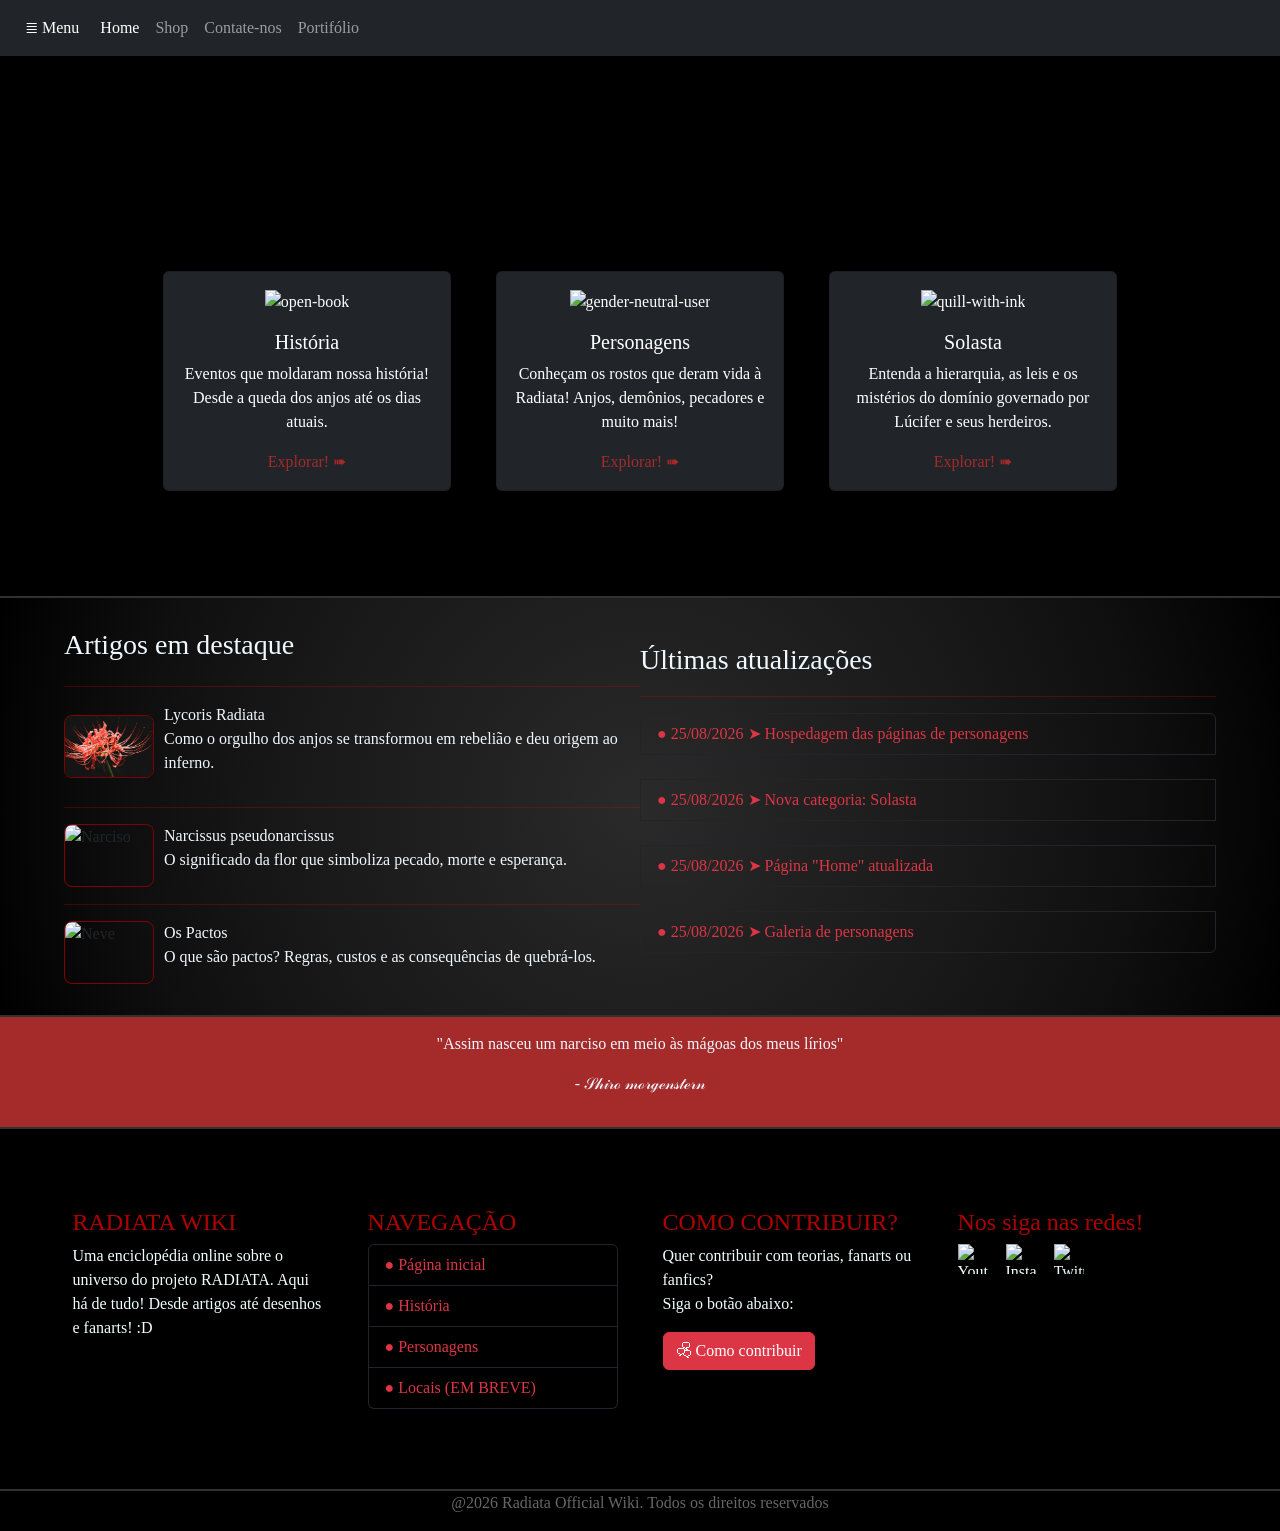
==== código/index.html @ fb60c5d4 "Add files via upload" ====
<!doctype html>
<html lang="pt-br">

<head>

    <meta charset="utf-8">

    <meta name="viewport" content="width=device-width, initial-scale=1">

    <title>Radiata Wiki</title>

    <link href="https://cdn.jsdelivr.net/npm/bootstrap@5.3.8/dist/css/bootstrap.min.css" rel="stylesheet"
        integrity="sha384-sRIl4kxILFvY47J16cr9ZwB07vP4J8+LH7qKQnuqkuIAvNWLzeN8tE5YBujZqJLB" crossorigin="anonymous">

    <!-- Ícone -->
    <link rel="icon" type="image/x-icon" href="../imagens/aranha.png">


    <style>

        * {
            margin: 0;
            padding: 0;
        }

        body{
            font-family: 'Cinzel', serif;
            background-color: black;
        }

        img{
            height: 30px;
            width: 30px;
        }

        a{
            color: brown;
        }

        header{
            background-color: black;
        }

        .sidebar{
            width: 280px;
        }

        .sidebar-titulo{
            color: rgb(187, 1, 1);
            margin-top: 10px;
        }
        .inicio{
            min-height: 60vh;

            background-image: url("../imagens/Design sem nome.png");
            background-repeat: no-repeat;
            background-size: cover;

            display: flex;
            flex-wrap: wrap;

            gap: 5vh;

            align-items: center;
            justify-content: center;

            padding: 30px;
        }

        .carde{
            border-radius: 15px;
        }

        .card-inicio{
            width: 18rem;
            margin-bottom: 1%;
            margin-top: 10%;
        }
        .conteudo-secundario{
            min-height: 45vh;

            background-image:
                radial-gradient(circle,
                    #2a2a2a,
                    #212121,
                    #191919,
                    #0f0f0f,
                    #000000);

            display: flex;

            padding: 30px 5%;
        }

        .artigos{
            width: 50%;
            display: flex;
            flex-direction: column;
        }

        .atualizacoes{
            width: 50%;
        }

        .imagem{
            height: 7vh;
            width: 10vh;

            border: 1px solid rgb(129, 0, 0);
            border-radius: 8px;

            object-fit: cover;
        }

        .artigo{
            display: flex;
            align-items: center;
        }

        .texto-artigo{
            margin-left: 10px;
            color: aliceblue;
        }

        .frase{
            min-height: 10vh;
            width: 100%;
            background-color: brown;
            background-image:
                url("../imagens/Assim nasceu um narciso em meio as mágoas dos meus lírios.png");

            background-repeat: no-repeat;
            background-size: cover;
            display: flex;
            align-items: center;
            justify-content: center;
            color: aliceblue;
            flex-direction: column;
            text-align: center;
            padding: 15px;
        }

        .navegacao{
            min-height: 40vh;
            width: 100%;
            background-image: url("../imagens/background02.png");
            background-size: cover;
            display: flex;
            align-items: center;
            justify-content: center;
            padding: 40px 5%;
        }

        .navegacao-conteudo{
            display: flex;
            gap: 5vh;
            width: 100%;
            justify-content: center;
        }

        .navegacao-bloco{
            width: 250px;
            color: azure;
        }

        .titulo-vermelho{
            color: rgb(175, 0, 0);
        }

        .redes {
            display: flex;
            gap: 2vh;
        }


   

        .linha{
            background-color: rgb(49, 49, 49);
            width: 100%;
            height: 2px;
        }


    
        footer{
            min-height: 4vh;
            width: 100%;

            background-color: #000000;

            display: flex;

            justify-content: center;
            align-items: center;
        }

        footer p{
            color: rgb(102, 102, 102);
            text-align: center;
        }


        /*RESPONSIVIDADE*/

        @media (max-width: 768px) {

            .inicio {
                flex-direction: column;
                min-height: auto;
                padding: 40px 20px;
                gap: 20px;
            }

            .card-inicio {
                width: 100%;
                max-width: 18rem;
                margin-bottom: 0;
            }

            .conteudo-secundario {
                display: block;
                min-height: auto;
                padding: 30px 20px;}

            .artigos {
                width: 100%;
            }

            .atualizacoes {
                width: 100%;

                margin-top: 40px;
            }

            .artigo {
                width: 100%;
            }

            .imagem {
                width: 70px;
                height: 60px;

                flex-shrink: 0;
            }


            .frase {
                min-height: 15vh;

                padding: 20px;
            }

            .frase p {
                font-size: 14px}


            .navegacao {
                min-height: auto;
                padding: 40px 20px;
            }

            .navegacao-conteudo {
                flex-direction: column;
                gap: 30px;
                align-items: center;
            }

            .navegacao-bloco {
                width: 100%;
                max-width: 350px;
            }


            .redes {
                justify-content: flex-start;
            }

        }


        @media (max-width: 480px) {

            .card-inicio {
                max-width: 100%;
            }

            .texto-artigo {
                font-size: 14px;
            }

            .atualizacoes li {
                font-size: 14px;
            }

            .frase p {
                font-size: 13px;
            }

        }
    </style>

</head>


<body>


    <header>
        <nav class="navbar-expand-lg navbar navbar-dark bg-dark">
            <div class="container-fluid">
                <!-- Botão da sidebar -->

                <button class="btn btn-primary btn-dark" type="button" data-bs-toggle="offcanvas"
                    data-bs-target="#sidebar">
                    ≣ Menu
                </button>
                <button class="navbar-toggler" type="button" data-bs-toggle="collapse"
                    data-bs-target="#navbarNavAltMarkup" aria-controls="navbarNavAltMarkup" aria-expanded="false"
                    aria-label="Toggle navigation">

                    <span class="navbar-toggler-icon"></span>
                </button>
                <div class="collapse navbar-collapse" id="navbarNavAltMarkup">
                    <div class="navbar-nav">
                        <a class="nav-link active" aria-current="page" href="../código/index.html">
                            Home
                        </a>
                        <a class="nav-link" href="../código/shop.html">
                            Shop
                        </a>
                        <a class="nav-link" href="../código/contato.html">
                            Contate-nos
                        </a>
                        <a class="nav-link" href="../código/portifolio.html">
                            Portifólio
                        </a>
                    </div>
                </div>
            </div>
        </nav>

        <div class="offcanvas offcanvas-start bg-dark text-white sidebar" tabindex="-1" id="sidebar">
            <div class="offcanvas-header">
                <h4 class="sidebar-titulo">
                    <img src="../imagens/aranha.png" alt="Logo">
                    RADIATA
                </h4>
                <button type="button" class="btn-close btn-close-white" data-bs-dismiss="offcanvas">
                </button>
            </div>
            <div class="offcanvas-body">
                <hr>
                <ul class="nav nav-pills flex-column mb-auto">

                    <li class="nav-item">
                        <a href="../código/index.html" class="nav-link active">

                            <img src="../imagens/icons8-casa-48.png" alt="">
                            Home
                        </a>
                    </li>
                    <li>
                        <a href="../código/shop.html" class="nav-link text-white">
                            <img src="../imagens/icons8-search-48.png" alt="">
                            Shop
                        </a>
                    </li>
                    <li>
                        <a href="../código/contato.html" class="nav-link text-white">
                            <img src="../imagens/icons8-profile-48.png" alt="">
                            Nos Contate

                        </a>
                    </li>


                    <li>
                        <a href="../código/portifolio.html" class="nav-link text-white">
                            <img src="../imagens/icons8-folder-48.png" alt="">
                            Portifólio
                        </a>
                    </li>
                    <li>
                        <a href="../código/historia.html" class="nav-link text-white">
                            <img src="https://img.icons8.com/deco-glyph/48/FA5252/book.png" alt="book">
                            História
                        </a>
                    </li>
                </ul>
            </div>
        </div>
    </header>




    <main class="inicio">
        <!-- História -->

        <div class="card text-bg-dark card-inicio">
            <div class="card-body text-center">
                <p>
                    <img src="https://img.icons8.com/parakeet-partial-filled/48/FA5252/open-book.png" alt="open-book">
                </p>
                <h5 class="card-title">
                    História
                </h5>
                <p class="card-text">

                    Eventos que moldaram nossa história!
                    Desde a queda dos anjos até os dias atuais.
                </p>
                <a href="../código/historia.html" class="card-link" style="text-decoration: none;">
                    Explorar! ➠
                </a>
            </div>
        </div>
        <!-- Personagens -->
        <div class="card text-bg-dark card-inicio">
            <div class="card-body text-center">
                <p>
                    <img src="https://img.icons8.com/ios-filled/50/FA5252/gender-neutral-user.png"
                        alt="gender-neutral-user">
                </p>
                <h5 class="card-title">
                    Personagens
                </h5>
                <p class="card-text">
                    Conheçam os rostos que deram vida à
                    Radiata! Anjos, demônios, pecadores e muito mais!
                </p>
                <a href="../código/carregando.html" class="card-link" style="text-decoration: none;">
                    Explorar! ➠
                </a>
            </div>
        </div>

        <!-- Solasta -->

        <div class="card text-bg-dark card-inicio">
            <div class="card-body text-center">
                <p>
                    <img src="https://img.icons8.com/ios-filled/50/FA5252/quill-with-ink.png" alt="quill-with-ink">
                </p>
                <h5 class="card-title">
                    Solasta
                </h5>
                <p class="card-text">
                    Entenda a hierarquia, as leis e os
                    mistérios do domínio governado por
                    Lúcifer e seus herdeiros.
                </p>
                <a href="../código/SOLASTA.html" class="card-link" style="text-decoration: none;">

                    Explorar! ➠
                </a>
            </div>
        </div>
    </main>



    <!-- LINHA -->

    <div class="linha"></div>


    <main class="conteudo-secundario">

        <!-- ARTIGOS -->
        <div class="artigos">
            <h3 style="color: aliceblue;">
                Artigos em destaque
            </h3>
            <hr style="color: rgb(240, 0, 0);">
           
            <div class="artigo">

                <img class="imagem" src="../imagens/lírio.jpg" alt="Lírio">

                <p class="texto-artigo">

                    Lycoris Radiata
                    <br>
                    Como o orgulho dos anjos se transformou
                    em rebelião e deu origem ao inferno.

                </p>
            </div>

            <hr style="color: rgb(240, 0, 0);">

            
            <div class="artigo">
                <img class="imagem" src="../imagens/interno.jpg" alt="Narciso">
                <p class="texto-artigo">
                    Narcissus pseudonarcissus
                    <br>
                    O significado da flor que simboliza
                    pecado, morte e esperança.
                </p>
            </div>
            <hr style="color: rgb(240, 0, 0);">
           
            <div class="artigo">
                <img class="imagem" src="../imagens/neve.jpg" alt="Neve">
                <p class="texto-artigo">
                    Os Pactos
                    <br>
                    O que são pactos?
                    Regras, custos e as consequências
                    de quebrá-los.
                </p>
            </div>
        </div>

        <!-- ATUALIZAÇÕES -->
        <div class="atualizacoes">

            <h3 style="
          color: aliceblue;
          margin-top: 15px;
          margin-bottom: 19px;
        ">

                Últimas atualizações

            </h3>

            <hr style="color: rgb(241, 4, 4);">
            <ul class="list-group">
                <li class="list-group-item bg-transparent text-danger border-dark">

                    ● 25/08/2026 ➤ Hospedagem das páginas
                    de personagens

                </li>
                <br>

                <li class="list-group-item bg-transparent text-danger border-dark">

                    ● 25/08/2026 ➤ Nova categoria:
                    Solasta

                </li>
                <br>
                <li class="list-group-item bg-transparent text-danger border-dark">
                    ● 25/08/2026 ➤ Página "Home"
                    atualizada
                </li>
                <br>
                <li class="list-group-item bg-transparent text-danger border-dark">

                    ● 25/08/2026 ➤ Galeria de personagens
                </li>
            </ul>
        </div>
    </main>

    <!-- LINHA -->

    <div class="linha"></div>
    <main class="frase">
        <p>
            "Assim nasceu um narciso em meio às mágoas
            dos meus lírios"
        </p>
        <p>
            - 𝒮𝒽𝒾𝓇ℴ 𝓂ℴ𝓇ℊℯ𝓃𝓈𝓉ℯ𝓇𝓃
        </p>
    </main>
    <div class="linha"></div>
    <main class="navegacao">
        <div class="navegacao-conteudo">

            <div class="navegacao-bloco">

                <h4 class="titulo-vermelho">
                    RADIATA WIKI
                </h4>
                <p>
Uma enciclopédia online sobre o universo
                    do projeto RADIATA.

                    Aqui há de tudo!
                    Desde artigos até desenhos e fanarts! :D
                </p>
            </div>
            <div class="navegacao-bloco">
                <h4 class="titulo-vermelho">
                    NAVEGAÇÃO
                </h4>
                <ul class="list-group">
                    <li class="list-group-item bg-transparent text-danger border-dark">
                        ● Página inicial
                    </li>
                    <li class="list-group-item bg-transparent text-danger border-dark">
                        ● História
                    </li>

                    <li class="list-group-item bg-transparent text-danger border-dark">
                        ● Personagens
                    </li>

                    <li class="list-group-item bg-transparent text-danger border-dark">
                        ● Locais (EM BREVE)
                    </li>
                </ul>
            </div>

            <div class="navegacao-bloco">
                <h4 class="titulo-vermelho">
                    COMO CONTRIBUIR?
                </h4>
                <p>
                    Quer contribuir com teorias, fanarts
                    ou fanfics?
                    <br>
                    Siga o botão abaixo:
                </p>
                <a href="../código/contato.html">
                    <button type="button" class="btn btn-danger">
                        🗫 Como contribuir
                    </button>
                </a>
            </div>
            <div class="navegacao-bloco">
                <h4 class="titulo-vermelho">
                    Nos siga nas redes!
                </h4>
                <div class="redes">

                    <img src="https://img.icons8.com/ios/50/FA5252/youtube-play--v1.png" alt="Youtube">
                    <img src="https://img.icons8.com/windows/32/FA5252/instagram-new.png" alt="Instagram">
                    <img src="https://img.icons8.com/ios/50/FA5252/twitter--v1.png" alt="Twitter">
                </div>
            </div>
        </div>
    </main>
    <div class="linha"></div>
    <footer>
        <p>
            @2026 Radiata Official Wiki.
            Todos os direitos reservados
        </p>
    </footer>
    
    <script src="https://cdn.jsdelivr.net/npm/bootstrap@5.3.8/dist/js/bootstrap.bundle.min.js"
        integrity="sha384-FKyoEForCGlyvwx9Hj09JcYn3nv7wiPVlz7YYwJrWVcXK/BmnVDxM+D2scQbITxI" crossorigin="anonymous">
        </script>

</body>

</html>
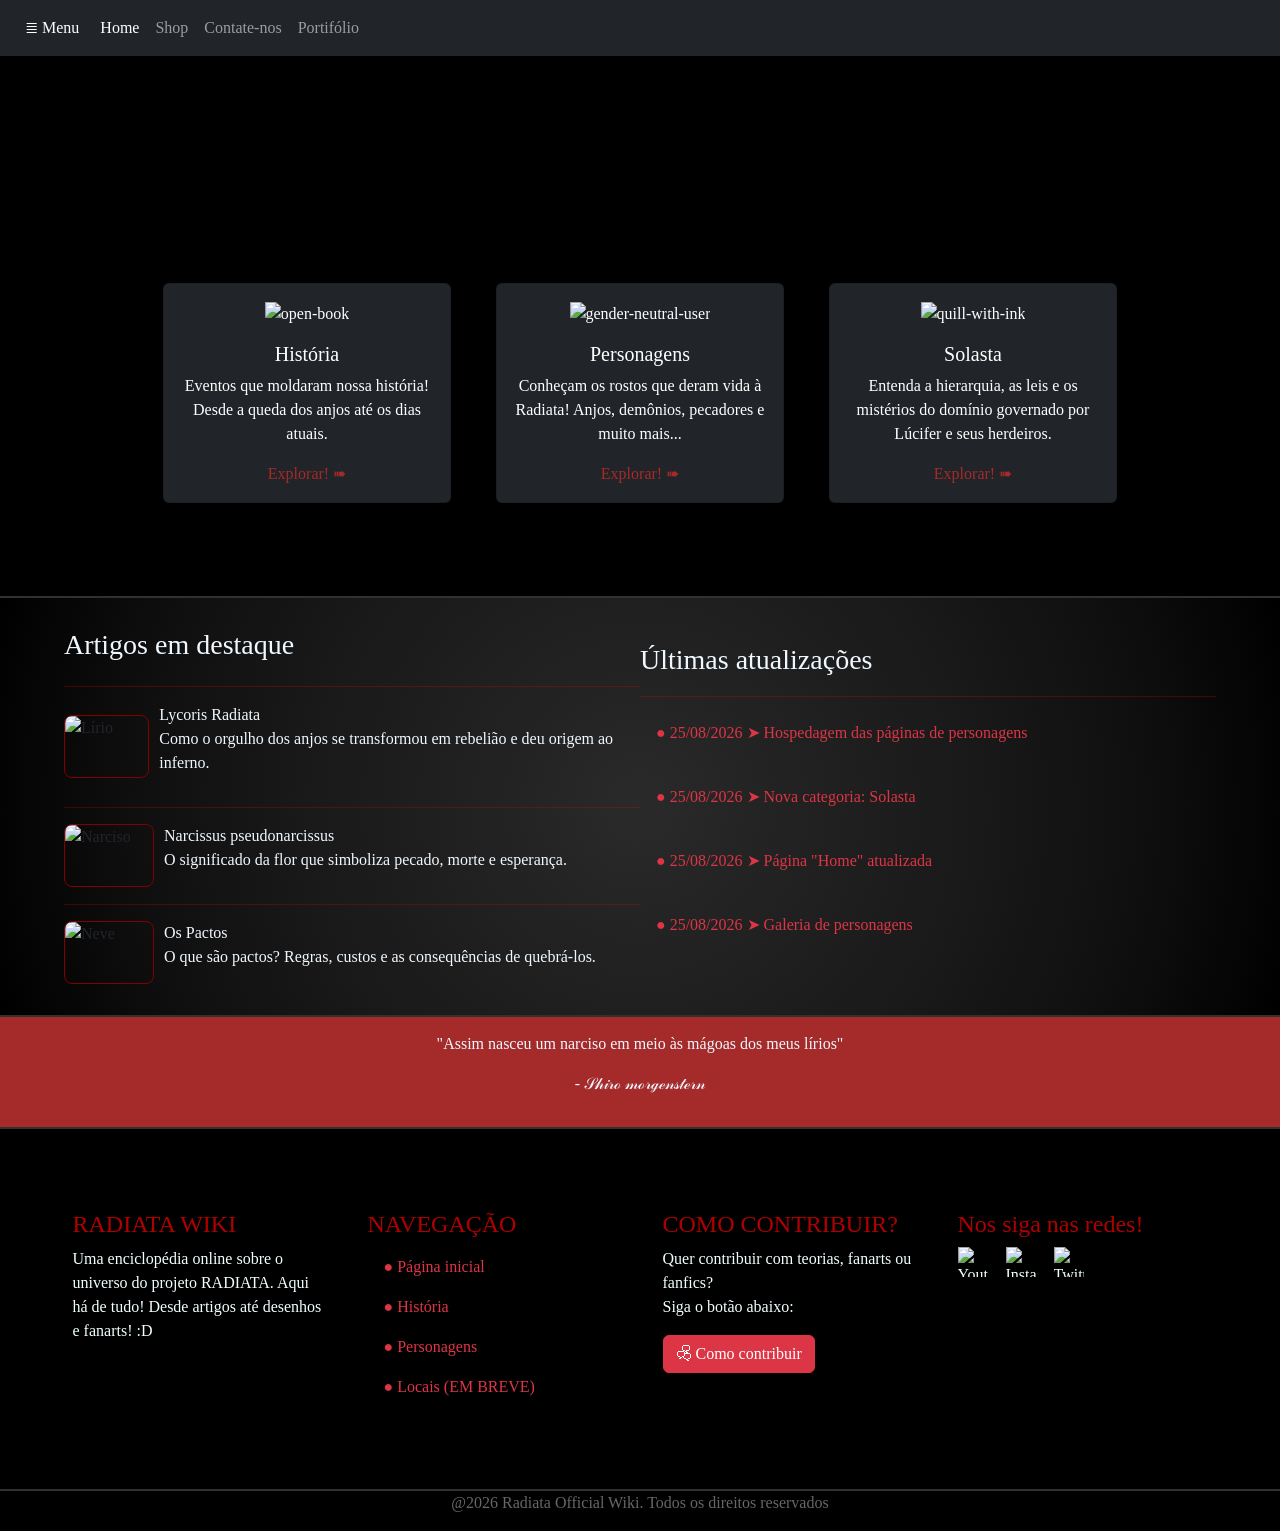
==== commit 8a1fda69: "Add files via upload" ====
--- a/código/index.html
+++ b/código/index.html
@@ -23,33 +23,33 @@
             padding: 0;
         }
 
-        body{
+        body {
             font-family: 'Cinzel', serif;
             background-color: black;
         }
 
-        img{
+        img {
             height: 30px;
             width: 30px;
         }
 
-        a{
+        a {
             color: brown;
         }
 
-        header{
+        header {
             background-color: black;
         }
 
-        .sidebar{
+        .sidebar {
             width: 280px;
         }
 
-        .sidebar-titulo{
+        .sidebar-titulo {
             color: rgb(187, 1, 1);
             margin-top: 10px;
         }
-        .inicio{
+        .inicio {
             min-height: 60vh;
 
             background-image: url("../imagens/Design sem nome.png");
@@ -67,16 +67,15 @@
             padding: 30px;
         }
 
-        .carde{
+        .carde {
             border-radius: 15px;
         }
 
-        .card-inicio{
+        .card-inicio {
             width: 18rem;
-            margin-bottom: 1%;
-            margin-top: 10%;
-        }
-        .conteudo-secundario{
+            margin-top: 11%;
+        }
+        .conteudo-secundario {
             min-height: 45vh;
 
             background-image:
@@ -92,17 +91,17 @@
             padding: 30px 5%;
         }
 
-        .artigos{
+        .artigos {
             width: 50%;
             display: flex;
             flex-direction: column;
         }
 
-        .atualizacoes{
+        .atualizacoes {
             width: 50%;
         }
 
-        .imagem{
+        .imagem {
             height: 7vh;
             width: 10vh;
 
@@ -112,58 +111,73 @@
             object-fit: cover;
         }
 
-        .artigo{
+        .artigo {
             display: flex;
             align-items: center;
         }
 
-        .texto-artigo{
+        .texto-artigo {
             margin-left: 10px;
             color: aliceblue;
         }
 
-        .frase{
+        .frase {
             min-height: 10vh;
             width: 100%;
+
             background-color: brown;
+
             background-image:
                 url("../imagens/Assim nasceu um narciso em meio as mágoas dos meus lírios.png");
 
             background-repeat: no-repeat;
             background-size: cover;
+
             display: flex;
             align-items: center;
             justify-content: center;
+
             color: aliceblue;
+
             flex-direction: column;
+
             text-align: center;
+
             padding: 15px;
         }
 
-        .navegacao{
+        .navegacao {
             min-height: 40vh;
             width: 100%;
+
             background-image: url("../imagens/background02.png");
+
             background-size: cover;
-            display: flex;
+
+            display: flex;
+
             align-items: center;
             justify-content: center;
+
             padding: 40px 5%;
         }
 
-        .navegacao-conteudo{
-            display: flex;
+        .navegacao-conteudo {
+            display: flex;
+
             gap: 5vh;
+
             width: 100%;
+
             justify-content: center;
         }
 
-        .navegacao-bloco{
+        .navegacao-bloco {
             width: 250px;
             color: azure;
         }
 
-        .titulo-vermelho{
+        .titulo-vermelho {
             color: rgb(175, 0, 0);
         }
 
@@ -175,7 +189,7 @@
 
    
 
-        .linha{
+        .linha {
             background-color: rgb(49, 49, 49);
             width: 100%;
             height: 2px;
@@ -183,7 +197,7 @@
 
 
     
-        footer{
+        footer {
             min-height: 4vh;
             width: 100%;
 
@@ -195,7 +209,7 @@
             align-items: center;
         }
 
-        footer p{
+        footer p {
             color: rgb(102, 102, 102);
             text-align: center;
         }
@@ -214,8 +228,7 @@
 
             .card-inicio {
                 width: 100%;
-                max-width: 18rem;
-                margin-bottom: 0;
+        
             }
 
             .conteudo-secundario {
@@ -240,8 +253,6 @@
             .imagem {
                 width: 70px;
                 height: 60px;
-
-                flex-shrink: 0;
             }
 
 
@@ -306,15 +317,21 @@
 <body>
 
 
+   
+
     <header>
+
         <nav class="navbar-expand-lg navbar navbar-dark bg-dark">
+
             <div class="container-fluid">
+
                 <!-- Botão da sidebar -->
 
                 <button class="btn btn-primary btn-dark" type="button" data-bs-toggle="offcanvas"
                     data-bs-target="#sidebar">
                     ≣ Menu
                 </button>
+
                 <button class="navbar-toggler" type="button" data-bs-toggle="collapse"
                     data-bs-target="#navbarNavAltMarkup" aria-controls="navbarNavAltMarkup" aria-expanded="false"
                     aria-label="Toggle navigation">
@@ -322,16 +339,21 @@
                     <span class="navbar-toggler-icon"></span>
                 </button>
                 <div class="collapse navbar-collapse" id="navbarNavAltMarkup">
+
                     <div class="navbar-nav">
+
                         <a class="nav-link active" aria-current="page" href="../código/index.html">
                             Home
                         </a>
+
                         <a class="nav-link" href="../código/shop.html">
                             Shop
                         </a>
+
                         <a class="nav-link" href="../código/contato.html">
                             Contate-nos
                         </a>
+
                         <a class="nav-link" href="../código/portifolio.html">
                             Portifólio
                         </a>
@@ -428,9 +450,9 @@
                 </h5>
                 <p class="card-text">
                     Conheçam os rostos que deram vida à
-                    Radiata! Anjos, demônios, pecadores e muito mais!
-                </p>
-                <a href="../código/carregando.html" class="card-link" style="text-decoration: none;">
+                    Radiata! Anjos, demônios, pecadores e muito mais...
+                </p>
+                <a href="#" class="card-link" style="text-decoration: none;">
                     Explorar! ➠
                 </a>
             </div>
@@ -451,7 +473,7 @@
                     mistérios do domínio governado por
                     Lúcifer e seus herdeiros.
                 </p>
-                <a href="../código/SOLASTA.html" class="card-link" style="text-decoration: none;">
+                <a href="../código/Solasta.html" class="card-link" style="text-decoration: none;">
 
                     Explorar! ➠
                 </a>
@@ -530,7 +552,7 @@
 
             <hr style="color: rgb(241, 4, 4);">
             <ul class="list-group">
-                <li class="list-group-item bg-transparent text-danger border-dark">
+                <li class="list-group-item bg-transparent text-danger border-0">
 
                     ● 25/08/2026 ➤ Hospedagem das páginas
                     de personagens
@@ -538,19 +560,19 @@
                 </li>
                 <br>
 
-                <li class="list-group-item bg-transparent text-danger border-dark">
+                <li class="list-group-item bg-transparent text-danger border-0">
 
                     ● 25/08/2026 ➤ Nova categoria:
                     Solasta
 
                 </li>
                 <br>
-                <li class="list-group-item bg-transparent text-danger border-dark">
+                <li class="list-group-item bg-transparent text-danger border-0">
                     ● 25/08/2026 ➤ Página "Home"
                     atualizada
                 </li>
                 <br>
-                <li class="list-group-item bg-transparent text-danger border-dark">
+                <li class="list-group-item bg-transparent text-danger border-0">
 
                     ● 25/08/2026 ➤ Galeria de personagens
                 </li>
@@ -592,18 +614,18 @@
                     NAVEGAÇÃO
                 </h4>
                 <ul class="list-group">
-                    <li class="list-group-item bg-transparent text-danger border-dark">
+                    <li class="list-group-item bg-transparent text-danger border-0">
                         ● Página inicial
                     </li>
-                    <li class="list-group-item bg-transparent text-danger border-dark">
+                    <li class="list-group-item bg-transparent text-danger border-0">
                         ● História
                     </li>
 
-                    <li class="list-group-item bg-transparent text-danger border-dark">
+                    <li class="list-group-item bg-transparent text-danger border-0">
                         ● Personagens
                     </li>
 
-                    <li class="list-group-item bg-transparent text-danger border-dark">
+                    <li class="list-group-item bg-transparent text-danger border-0">
                         ● Locais (EM BREVE)
                     </li>
                 </ul>
